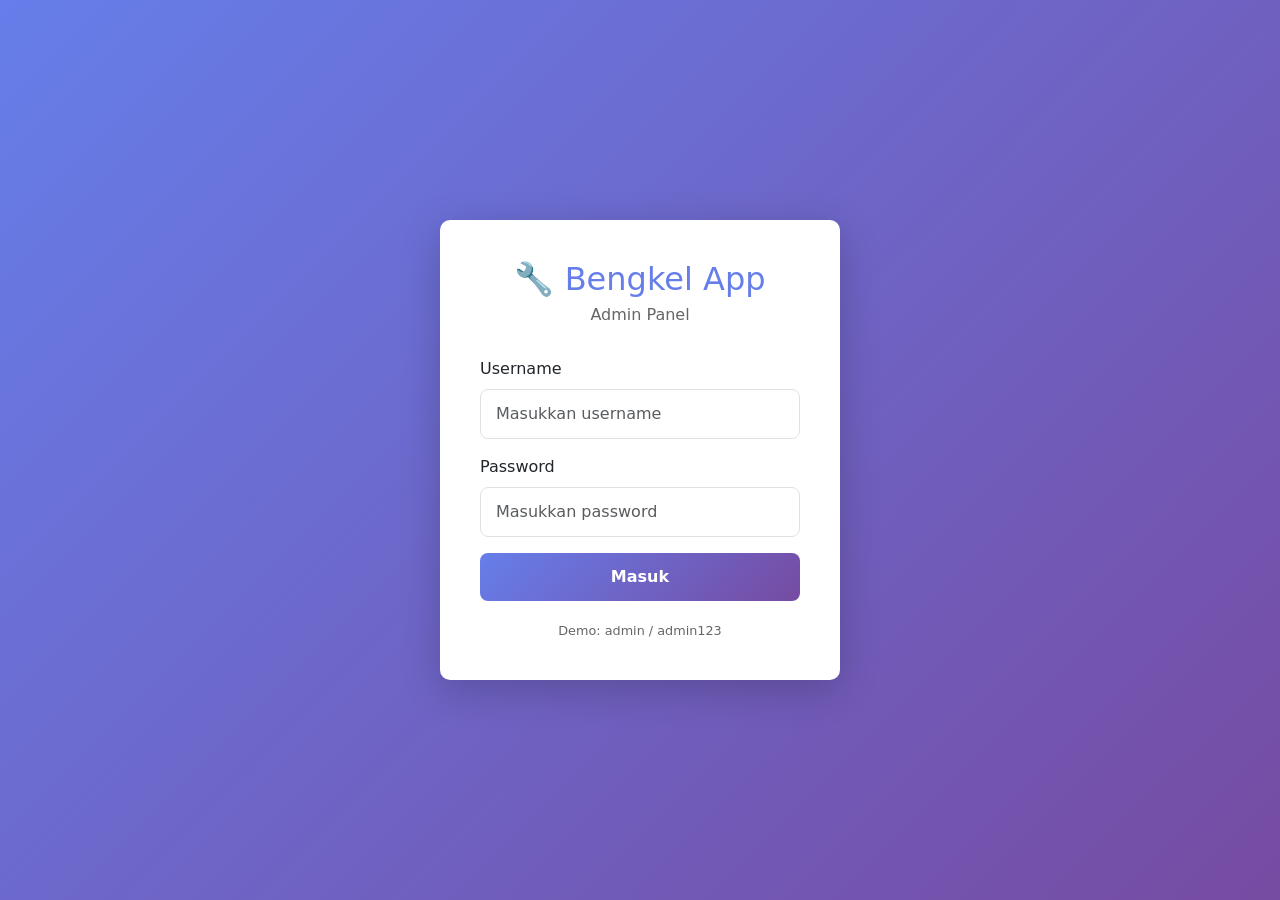
==== dashboard.html @ 3255250f "Update dashboard.html" ====
<!DOCTYPE html>
<html lang="id">
<head>
  <meta charset="UTF-8">
  <meta name="viewport" content="width=device-width, initial-scale=1.0">
  <title>Dashboard - Bengkel App</title>
  <link href="https://cdn.jsdelivr.net/npm/bootstrap@5.3.3/dist/css/bootstrap.min.css" rel="stylesheet">
  <link href="assets/css/style.css" rel="stylesheet">
  <style>
    .card-summary {
      transition: transform 0.2s;
    }
    .card-summary:hover {
      transform: translateY(-5px);
    }
    .stat-icon {
      font-size: 2rem;
    }
  </style>
</head>
<body data-page="dashboard">

<div id="navbar"></div>

<div class="container mt-4">
  <h3>📊 Dashboard</h3>
  
  <!-- Stats Cards -->
  <div class="row mt-3">
    <div class="col-md-3">
      <div class="card card-summary p-3 border-0 shadow-sm">
        <div class="d-flex justify-content-between align-items-center">
          <div>
            <h6 class="text-muted">Menunggu</h6>
            <h3 id="servisMenunggu" class="text-secondary">0</h3>
          </div>
          <div class="stat-icon">⏳</div>
        </div>
      </div>
    </div>

    <div class="col-md-3">
      <div class="card card-summary p-3 border-0 shadow-sm">
        <div class="d-flex justify-content-between align-items-center">
          <div>
            <h6 class="text-muted">Diproses</h6>
            <h3 id="servisDiproses" class="text-warning">0</h3>
          </div>
          <div class="stat-icon">🔧</div>
        </div>
      </div>
    </div>

    <div class="col-md-3">
      <div class="card card-summary p-3 border-0 shadow-sm">
        <div class="d-flex justify-content-between align-items-center">
          <div>
            <h6 class="text-muted">Selesai</h6>
            <h3 id="servisSelesai" class="text-success">0</h3>
          </div>
          <div class="stat-icon">✓</div>
        </div>
      </div>
    </div>

    <div class="col-md-3">
      <div class="card card-summary p-3 border-0 shadow-sm">
        <div class="d-flex justify-content-between align-items-center">
          <div>
            <h6 class="text-muted">Total Pendapatan</h6>
            <h3 id="totalPendapatan" class="text-success">Rp 0</h3>
          </div>
          <div class="stat-icon">💰</div>
        </div>
      </div>
    </div>
  </div>
  
  <!-- Recent Servis -->
  <div class="row mt-4">
    <div class="col-12">
      <div class="card border-0 shadow-sm">
        <div class="card-header bg-white">
          <h5 class="mb-0">📋 Servis Terbaru</h5>
        </div>
        <div class="card-body" id="recentServis">
          <!-- Dynamic content -->
        </div>
      </div>
    </div>
  </div>
</div>

<script src="https://cdn.jsdelivr.net/npm/bootstrap@5.3.3/dist/js/bootstrap.bundle.min.js"></script>
<script type="module" src="assets/js/app.js"></script>
</body>
</html>
---- assets/css/style.css ----
/* Main Styles for Bengkel App */

/* Table Responsive */
.table-responsive {
  overflow-x: auto;
}

.table {
  width: 100%;
  margin-bottom: 1rem;
  vertical-align: middle;
}

@media (max-width: 768px) {
  .table {
    font-size: 0.875rem;
  }
  
  .table th, 
  .table td {
    padding: 0.5rem;
    white-space: nowrap;
  }
  
  .btn-sm {
    padding: 0.25rem 0.4rem;
    font-size: 0.75rem;
  }
}

/* Card Improvements */
.card {
  border-radius: 8px;
  border: none;
}

.card-header {
  border-bottom: 1px solid #eee;
  font-weight: 600;
}

/* Modal Improvements */
.modal-header {
  background-color: #f8f9fa;
  border-bottom: 1px solid #dee2e6;
}

.modal-footer {
  background-color: #f8f9fa;
  border-top: 1px solid #dee2e6;
}

.modal-header .btn-close {
  padding: 0.5rem;
  margin: -0.5rem -0.5rem -0.5rem auto;
}

/* Form Controls */
.form-control,
.form-select {
  border-radius: 6px;
  border: 1px solid #ced4da;
  padding: 0.5rem 0.75rem;
  transition: border-color 0.15s ease-in-out, box-shadow 0.15s ease-in-out;
}

.form-control:focus,
.form-select:focus {
  border-color: #667eea;
  box-shadow: 0 0 0 0.2rem rgba(102, 126, 234, 0.25);
}

.form-control.is-invalid,
.form-select.is-invalid {
  border-color: #dc3545;
}

.form-control.is-invalid:focus,
.form-select.is-invalid:focus {
  box-shadow: 0 0 0 0.2rem rgba(220, 53, 69, 0.25);
}

/* Button Improvements */
.btn {
  border-radius: 6px;
  padding: 0.5rem 1rem;
  font-weight: 500;
  transition: all 0.2s ease;
}

.btn:hover {
  transform: translateY(-1px);
  box-shadow: 0 2px 4px rgba(0, 0, 0, 0.1);
}

.btn:active {
  transform: translateY(0);
}

.btn-primary {
  background: linear-gradient(135deg, #667eea 0%, #764ba2 100%);
  border: none;
}

.btn-primary:hover {
  background: linear-gradient(135deg, #5a6fd6 0%, #6a4190 100%);
}

/* Empty State */
.empty-state {
  padding: 2rem;
  text-align: center;
}

.empty-state .icon {
  font-size: 2.5rem;
  margin-bottom: 0.5rem;
  opacity: 0.5;
}

.empty-state p {
  margin-bottom: 0.25rem;
}

.empty-state small {
  color: #6c757d;
}

/* Navbar */
.navbar {
  padding: 0.75rem 0;
  box-shadow: 0 2px 4px rgba(0, 0, 0, 0.1);
}

.navbar-brand {
  font-size: 1.25rem;
}

/* Card Summary on Dashboard */
.card-summary {
  border-radius: 12px;
  transition: all 0.2s ease;
}

.card-summary:hover {
  box-shadow: 0 8px 25px rgba(0, 0, 0, 0.1);
}

/* Badges */
.badge {
  font-weight: 500;
  padding: 0.35em 0.65em;
}

/* Dropdown Menu */
.dropdown-menu {
  border: none;
  box-shadow: 0 4px 12px rgba(0, 0, 0, 0.15);
  border-radius: 8px;
  padding: 0.5rem;
}

.dropdown-item {
  border-radius: 4px;
  padding: 0.5rem 1rem;
}

.dropdown-item:hover {
  background-color: #f8f9fa;
}

/* Item Row in Servis Form */
.item-row {
  background-color: #f8f9fa;
  padding: 0.75rem;
  border-radius: 8px;
  margin-bottom: 0.5rem;
}

/* Container spacing */
.container {
  max-width: 1200px;
}

/* Page header */
h3 {
  color: #333;
  font-weight: 600;
  margin-bottom: 1rem;
}

/* Table styles */
.table thead th {
  background-color: #f8f9fa;
  border-bottom: 2px solid #dee2e6;
  font-weight: 600;
  color: #495057;
}

.table-hover tbody tr:hover {
  background-color: #f8f9fa;
}

/* Footer */
.footer-text {
  color: #6c757d;
  font-size: 0.875rem;
}

/* Animations */
@keyframes fadeIn {
  from {
    opacity: 0;
    transform: translateY(10px);
  }
  to {
    opacity: 1;
    transform: translateY(0);
  }
}

.fade-in {
  animation: fadeIn 0.3s ease-out;
}
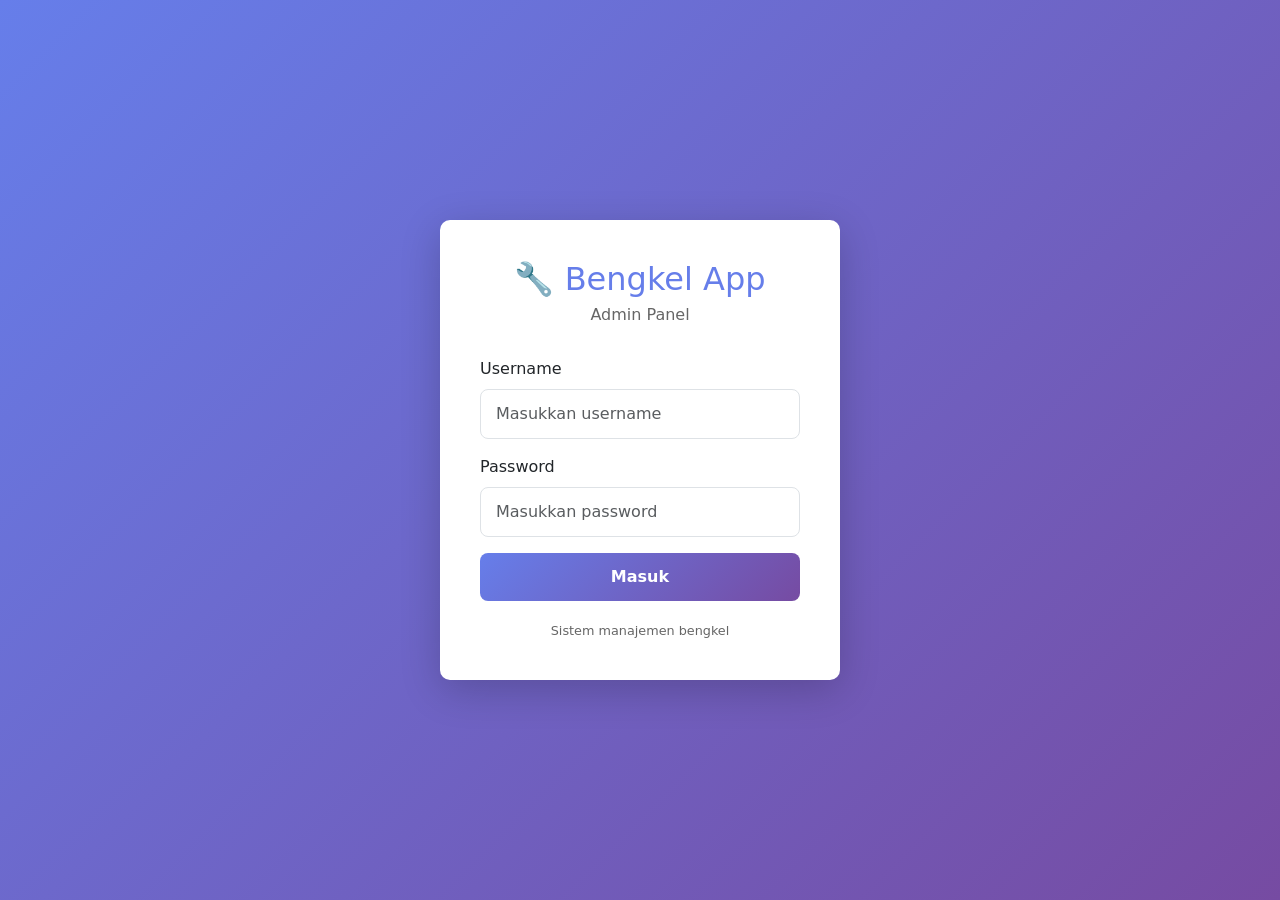
==== commit 5b29adc2: "Update dashboard.html" ====
--- a/dashboard.html
+++ b/dashboard.html
@@ -3,6 +3,8 @@
 <head>
   <meta charset="UTF-8">
   <meta name="viewport" content="width=device-width, initial-scale=1.0">
+  <meta http-equiv="Content-Security-Policy" content="default-src 'self'; script-src 'self'; style-src 'self' 'unsafe-inline' https://cdn.jsdelivr.net; img-src 'self' data:;">
+  <meta name="description" content="Dashboard Bengkel App - Monitor data servis, pelanggan, dan pendapatan bengkel.">
   <title>Dashboard - Bengkel App</title>
   <link href="https://cdn.jsdelivr.net/npm/bootstrap@5.3.3/dist/css/bootstrap.min.css" rel="stylesheet">
   <link href="assets/css/style.css" rel="stylesheet">
@@ -26,51 +28,75 @@
   <h3>📊 Dashboard</h3>
   
   <!-- Stats Cards -->
-  <div class="row mt-3">
-    <div class="col-md-3">
+  <div class="row mt-3 g-3">
+    <div class="col-6 col-md-4 col-lg-2">
+      <div class="card card-summary p-3 border-0 shadow-sm">
+        <div class="d-flex justify-content-between align-items-center">
+          <div>
+            <h6 class="text-muted">Total Servis</h6>
+            <h3 id="totalServis" class="text-primary">0</h3>
+          </div>
+          <div class="stat-icon" aria-hidden="true">🔧</div>
+        </div>
+      </div>
+    </div>
+
+    <div class="col-6 col-md-4 col-lg-2">
       <div class="card card-summary p-3 border-0 shadow-sm">
         <div class="d-flex justify-content-between align-items-center">
           <div>
             <h6 class="text-muted">Menunggu</h6>
             <h3 id="servisMenunggu" class="text-secondary">0</h3>
           </div>
-          <div class="stat-icon">⏳</div>
+          <div class="stat-icon" aria-hidden="true">⏳</div>
         </div>
       </div>
     </div>
 
-    <div class="col-md-3">
+    <div class="col-6 col-md-4 col-lg-2">
       <div class="card card-summary p-3 border-0 shadow-sm">
         <div class="d-flex justify-content-between align-items-center">
           <div>
             <h6 class="text-muted">Diproses</h6>
             <h3 id="servisDiproses" class="text-warning">0</h3>
           </div>
-          <div class="stat-icon">🔧</div>
+          <div class="stat-icon" aria-hidden="true">🔨</div>
         </div>
       </div>
     </div>
 
-    <div class="col-md-3">
+    <div class="col-6 col-md-4 col-lg-2">
       <div class="card card-summary p-3 border-0 shadow-sm">
         <div class="d-flex justify-content-between align-items-center">
           <div>
             <h6 class="text-muted">Selesai</h6>
             <h3 id="servisSelesai" class="text-success">0</h3>
           </div>
-          <div class="stat-icon">✓</div>
+          <div class="stat-icon" aria-hidden="true">✓</div>
         </div>
       </div>
     </div>
 
-    <div class="col-md-3">
+    <div class="col-6 col-md-4 col-lg-2">
+      <div class="card card-summary p-3 border-0 shadow-sm">
+        <div class="d-flex justify-content-between align-items-center">
+          <div>
+            <h6 class="text-muted">Total Pelanggan</h6>
+            <h3 id="totalPelanggan" class="text-info">0</h3>
+          </div>
+          <div class="stat-icon" aria-hidden="true">👤</div>
+        </div>
+      </div>
+    </div>
+
+    <div class="col-6 col-md-4 col-lg-2">
       <div class="card card-summary p-3 border-0 shadow-sm">
         <div class="d-flex justify-content-between align-items-center">
           <div>
             <h6 class="text-muted">Total Pendapatan</h6>
             <h3 id="totalPendapatan" class="text-success">Rp 0</h3>
           </div>
-          <div class="stat-icon">💰</div>
+          <div class="stat-icon" aria-hidden="true">💰</div>
         </div>
       </div>
     </div>
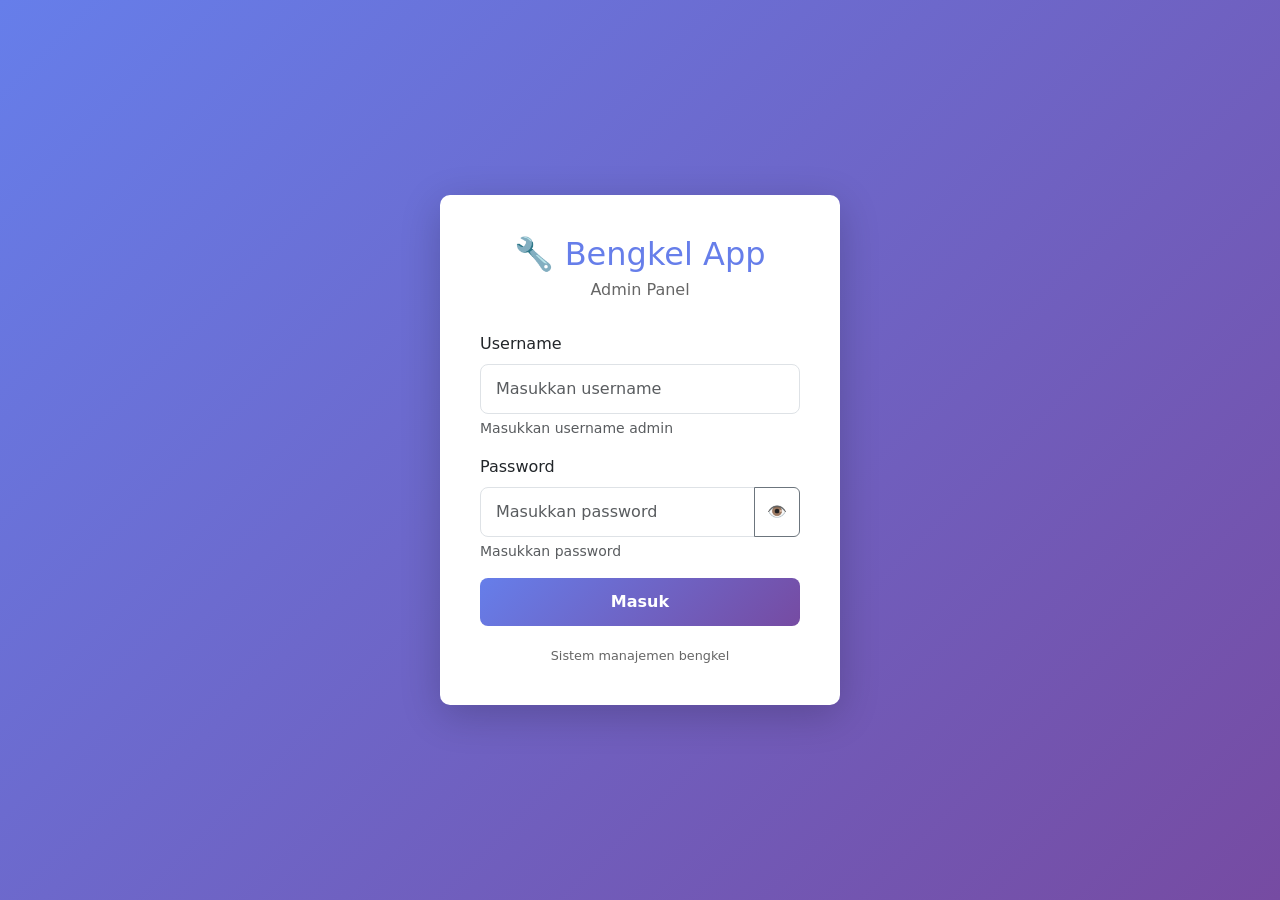
==== commit 36a63cc1: "Update dashboard.html" ====
--- a/dashboard.html
+++ b/dashboard.html
@@ -3,8 +3,6 @@
 <head>
   <meta charset="UTF-8">
   <meta name="viewport" content="width=device-width, initial-scale=1.0">
-  <meta http-equiv="Content-Security-Policy" content="default-src 'self'; script-src 'self'; style-src 'self' 'unsafe-inline' https://cdn.jsdelivr.net; img-src 'self' data:;">
-  <meta name="description" content="Dashboard Bengkel App - Monitor data servis, pelanggan, dan pendapatan bengkel.">
   <title>Dashboard - Bengkel App</title>
   <link href="https://cdn.jsdelivr.net/npm/bootstrap@5.3.3/dist/css/bootstrap.min.css" rel="stylesheet">
   <link href="assets/css/style.css" rel="stylesheet">
@@ -81,10 +79,34 @@
       <div class="card card-summary p-3 border-0 shadow-sm">
         <div class="d-flex justify-content-between align-items-center">
           <div>
+            <h6 class="text-muted">Dibatalkan</h6>
+            <h3 id="servisDibatalkan" class="text-danger">0</h3>
+          </div>
+          <div class="stat-icon" aria-hidden="true">✕</div>
+        </div>
+      </div>
+    </div>
+
+    <div class="col-6 col-md-4 col-lg-2">
+      <div class="card card-summary p-3 border-0 shadow-sm">
+        <div class="d-flex justify-content-between align-items-center">
+          <div>
             <h6 class="text-muted">Total Pelanggan</h6>
             <h3 id="totalPelanggan" class="text-info">0</h3>
           </div>
           <div class="stat-icon" aria-hidden="true">👤</div>
+        </div>
+      </div>
+    </div>
+
+    <div class="col-6 col-md-4 col-lg-2">
+      <div class="card card-summary p-3 border-0 shadow-sm">
+        <div class="d-flex justify-content-between align-items-center">
+          <div>
+            <h6 class="text-muted">Total Sparepart</h6>
+            <h3 id="totalSparepart" class="text-info">0</h3>
+          </div>
+          <div class="stat-icon" aria-hidden="true">🔩</div>
         </div>
       </div>
     </div>
--- a/assets/css/style.css
+++ b/assets/css/style.css
@@ -222,3 +222,155 @@
 .fade-in {
   animation: fadeIn 0.3s ease-out;
 }
+
+/* ============================================
+   SERVIS PAGE IMPROVEMENTS
+   ============================================ */
+
+/* Search and Filter */
+#searchServis {
+  background-image: url("data:image/svg+xml,%3Csvg xmlns='http://www.w3.org/2000/svg' width='16' height='16' fill='%236c757d' viewBox='0 0 16 16'%3E%3Cpath d='M11.742 10.344a6.5 6.5 0 1 0-1.397 1.398h-.001c.03.04.062.078.098.115l3.85 3.85a1 1 0 0 0 1.415-1.414l-3.85-3.85a1.007 1.007 0 0 0-.115-.1zM12 6.5a5.5 5.5 0 1 1-11 0 5.5 5.5 0 0 1 11 0z'/%3E%3C/svg%3E");
+  background-repeat: no-repeat;
+  background-position: 0.75rem center;
+  padding-left: 2.5rem;
+}
+
+/* Table Action Buttons */
+.table .btn-action {
+  padding: 0.25rem 0.5rem;
+  font-size: 0.875rem;
+  margin: 0 0.125rem;
+  transition: all 0.2s ease;
+}
+
+.table .btn-action:hover {
+  transform: scale(1.1);
+}
+
+.table .btn-view:hover { color: #0dcaf0; }
+.table .btn-edit:hover { color: #ffc107; }
+.table .btn-start:hover { color: #0d6efd; }
+.table .btn-selesai:hover { color: #198754; }
+.table .btn-delete:hover { color: #dc3545; }
+
+/* Empty State Enhancement */
+.empty-state-container {
+  padding: 3rem 1rem;
+  text-align: center;
+  background: #f8f9fa;
+  border-radius: 12px;
+  margin-top: 1rem;
+}
+
+.empty-state-container .empty-icon {
+  font-size: 4rem;
+  opacity: 0.3;
+  margin-bottom: 1rem;
+}
+
+.empty-state-container h5 {
+  color: #6c757d;
+  font-weight: 600;
+}
+
+.empty-state-container p {
+  color: #adb5bd;
+  margin-bottom: 1.5rem;
+}
+
+/* Modal Form Improvements */
+.modal-body {
+  max-height: 70vh;
+  overflow-y: auto;
+}
+
+#itemContainer {
+  margin-bottom: 1rem;
+}
+
+/* Item Row Styling */
+.item-row {
+  background-color: #f8f9fa;
+  padding: 1rem;
+  border-radius: 8px;
+  margin-bottom: 0.75rem;
+  border: 1px solid #e9ecef;
+  transition: all 0.2s ease;
+}
+
+.item-row:hover {
+  border-color: #ced4da;
+  box-shadow: 0 2px 8px rgba(0, 0, 0, 0.05);
+}
+
+.item-row .form-label {
+  color: #495057;
+  font-weight: 500;
+  margin-bottom: 0.25rem;
+}
+
+/* Stock Info */
+.stock-info {
+  font-size: 0.75rem;
+}
+
+.text-success {
+  color: #198754 !important;
+}
+
+.text-danger {
+  color: #dc3545 !important;
+}
+
+/* Total Display */
+#totalDisplay {
+  font-weight: 700;
+  color: #198754;
+  font-size: 1.25rem;
+}
+
+/* Customer Error */
+#customerError {
+  font-size: 0.875rem;
+}
+
+/* Badge Status Colors */
+.badge.bg-secondary { background-color: #6c757d !important; }
+.badge.bg-warning { 
+  background-color: #ffc107 !important; 
+  color: #000 !important;
+}
+.badge.bg-success { background-color: #198754 !important; }
+.badge.bg-primary { background-color: #0d6efd !important; }
+.badge.bg-info { background-color: #0dcaf0 !important; color: #000 !important; }
+
+/* Loading State */
+.loading-overlay {
+  position: fixed;
+  top: 0;
+  left: 0;
+  width: 100%;
+  height: 100%;
+  background: rgba(255, 255, 255, 0.8);
+  display: flex;
+  justify-content: center;
+  align-items: center;
+  z-index: 9999;
+}
+
+/* Smooth Scroll */
+html {
+  scroll-behavior: smooth;
+}
+
+/* Responsive Table */
+@media (max-width: 576px) {
+  .table-responsive {
+    font-size: 0.75rem;
+  }
+  
+  .item-row .col-md-2,
+  .item-row .col-md-3 {
+    margin-bottom: 0.5rem;
+  }
+}
